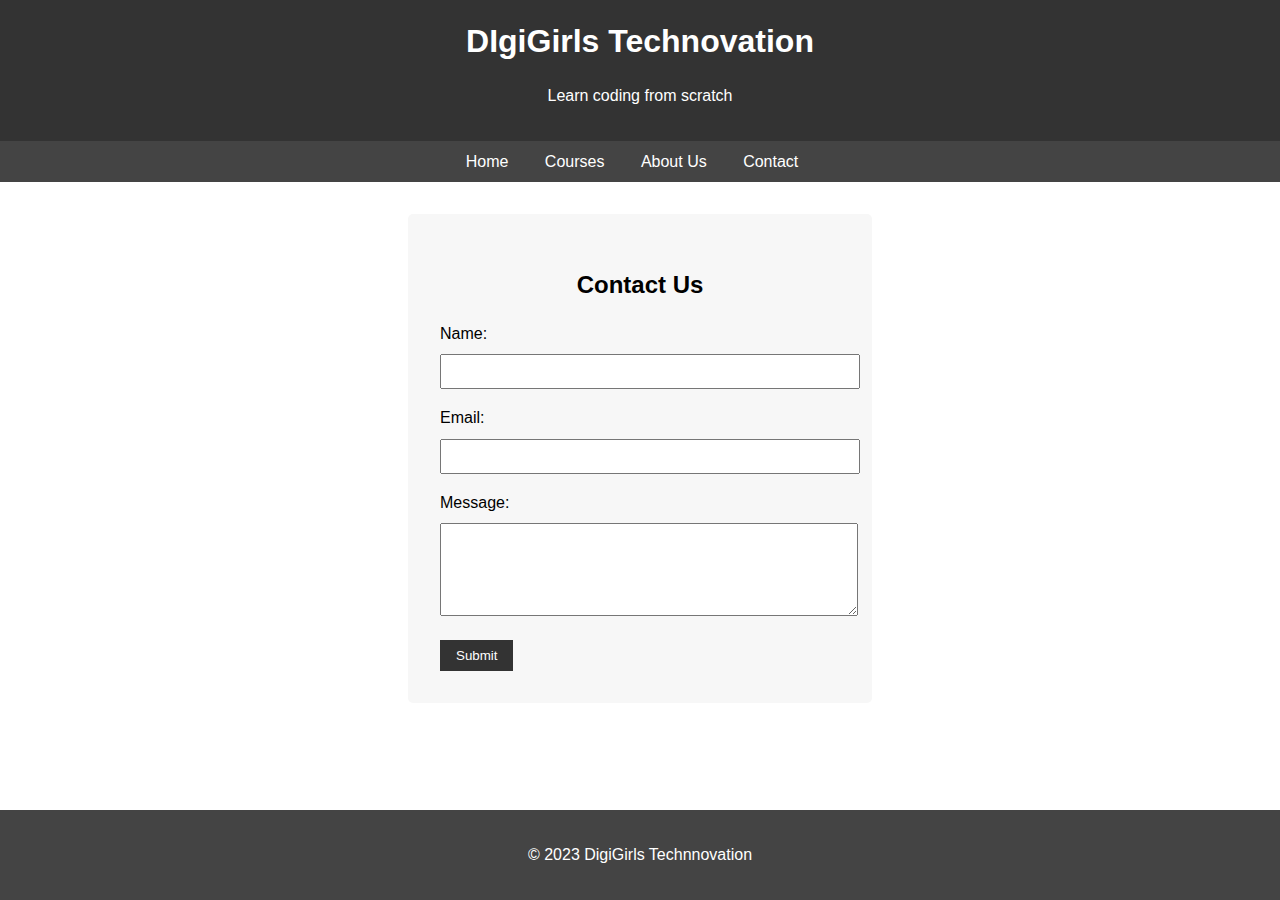
==== contact.html @ e4eab242 "Added Contact pafe and styled contact form" ====
<!DOCTYPE html>
<html lang="en">

<head>
    <meta charset="UTF-8">
    <meta name="viewport" content="width=device-width, initial-scale=1.0">
    <title>DigiGirls Technnovation - Contact</title>
    <link rel="stylesheet" href="css/style.css">
</head>

<body>
    <header>
        <h1>DIgiGirls Technovation</h1>
        <p>Learn coding from scratch</p>
    </header>

    <nav>
        <ul>
            <li><a href="index.html">Home</a></li>
            <li><a href="courses.html">Courses</a></li>
            <li><a href="about.html">About Us</a></li>
            <li><a href="contact.html">Contact</a></li>
        </ul>
    </nav>

    <main>
        <section id="contact" class="contact-form">
            <h2>Contact Us</h2>
            <form action="contact.php" method="POST">
                <label for="name">Name:</label>
                <input type="text" id="name" name="name" required>

                <label for="email">Email:</label>
                <input type="email" id="email" name="email" required>

                <label for="message">Message:</label>
                <textarea id="message" name="message" rows="5" required></textarea>

                <button type="submit">Submit</button>
            </form>
        </section>
    </main>

    <footer>
        <p>&copy; 2023 DigiGirls Technnovation</p>
    </footer>

</body>

</html>
---- css/style.css ----
/* style.css */

/* Global styles */
body {
  font-family: Arial, sans-serif;
  line-height: 1.6;
  margin: 0;
  padding: 0;
  display: flex;
  flex-direction: column;
  min-height:100vh;
}

header {
  background-color: #333;
  color: #fff;
  text-align: center;
  padding: 1rem;
}

nav {
  background-color: #444;
  padding: 0.5rem;
}

nav ul {
  list-style: none;
  padding: 0;
  margin: 0;
  text-align: center;
}

nav li {
  display: inline-block;
  margin-right: 1rem;
}

nav li a {
  color: #fff;
  text-decoration: none;
  padding: 0.5rem;
}

main {
  padding: 2rem;
}

footer {
  background-color: #444;
  color: #fff;
  text-align: center;
  padding: 1rem;
  margin-top:auto;
}

/* Home page specific styles */
h1 {
  margin: 0;
}

/* Sign-up page specific styles */
form {
  max-width: 400px;
  margin: 0 auto;
}

form label {
  display: block;
  margin-bottom: 0.5rem;
}

form input[type="text"],
form input[type="email"],
form input[type="password"],
form select {
  width: 100%;
  padding: 0.5rem;
  margin-bottom: 1rem;
}

form button {
  background-color: #333;
  color: #fff;
  padding: 0.5rem 1rem;
  border: none;
  cursor: pointer;
}

/* Login page specific styles */
h2 {
  text-align: center;
}

main section {
  max-width: 400px;
  margin: 0 auto;
}

main section p {
  text-align: center;
}

main section a {
  display: block;
  text-align: center;
  margin-bottom: 0.5rem;
}

/* Center the header text */
header h1, header p {
  text-align: center;
}

/* Center the navigation links */
nav ul {
  text-align: center;
}

/* Center the footer text */
footer p {
  text-align: center;
}

css$ cat style.css 
/* style.css */

/* Global styles */
body {
  font-family: Arial, sans-serif;
  line-height: 1.6;
  margin: 0;
  padding: 0;
}

header {
  background-color: #333;
  color: #fff;
  text-align: center;
  padding: 1rem;
}

nav {
  background-color: #444;
  padding: 0.5rem;
}

nav ul {
  list-style: none;
  padding: 0;
  margin: 0;
  text-align: center;
}

nav li {
  display: inline-block;
  margin-right: 1rem;
}

nav li a {
  color: #fff;
  text-decoration: none;
  padding: 0.5rem;
}

main {
  padding: 2rem;
}

footer {
  background-color: #444;
  color: #fff;
  text-align: center;
  padding: 1rem;
  margin-top:auto;
}

/* Home page specific styles */
h1 {
  margin: 0;
}

/* Sign-up page specific styles */
form {
  max-width: 400px;
  margin: 0 auto;
}

form label {
  display: block;
  margin-bottom: 0.5rem;
}

form input[type="text"],
form input[type="email"],
form input[type="password"],
form select {
  width: 100%;
  padding: 0.5rem;
  margin-bottom: 1rem;
}

form button {
  background-color: #333;
  color: #fff;
  padding: 0.5rem 1rem;
  border: none;
  cursor: pointer;
}

/* Login page specific styles */
h2 {
  text-align: center;
}

main section {
  max-width: 400px;
  margin: 0 auto;
}

main section p {
  text-align: center;
}

main section a {
  display: block;
  text-align: center;
  margin-bottom: 0.5rem;
}

/* Center the header text */
header h1, header p {
  text-align: center;
}

/* Center the navigation links */
nav ul {
  text-align: center;
}

/* Center the footer text */
footer p {
  text-align: center;
}


/* About Us page specific styles */
#about {
  text-align: center;
}

.team-member {
  display: inline-block;
  margin: 1rem;
}

.team-member img {
  width: 200px;
  height: 200px;
  border-radius: 50%;
  object-fit: cover;
}

.team-member h4 {
  margin-top: 1rem;
}

.team-member p {
  margin-bottom: 1rem;
}






/* Contact page specific styles */
.contact-form {
    max-width: 400px;
    margin: 0 auto;
    padding: 2rem;
    background-color: #f7f7f7;
    border-radius: 5px;
}

.contact-form h2 {
    text-align: center;
    margin-bottom: 1rem;
}

.contact-form label {
    display: block;
    margin-bottom: 0.5rem;
}

.contact-form input,
.contact-form textarea {
    width: 100%;
    padding: 0.5rem;
    margin-bottom: 1rem;
}

.contact-form button {
    background-color: #333;
    color: #fff;
    padding: 0.5rem 1rem;
    border: none;
    cursor: pointer;
}

/* Add some responsive styles for better user experience on smaller screens */
@media screen and (max-width: 768px) {
    .contact-form {
        max-width: 90%;
    }
}

@media screen and (max-width: 480px) {
    .contact-form {
        padding: 1rem;
    }
}
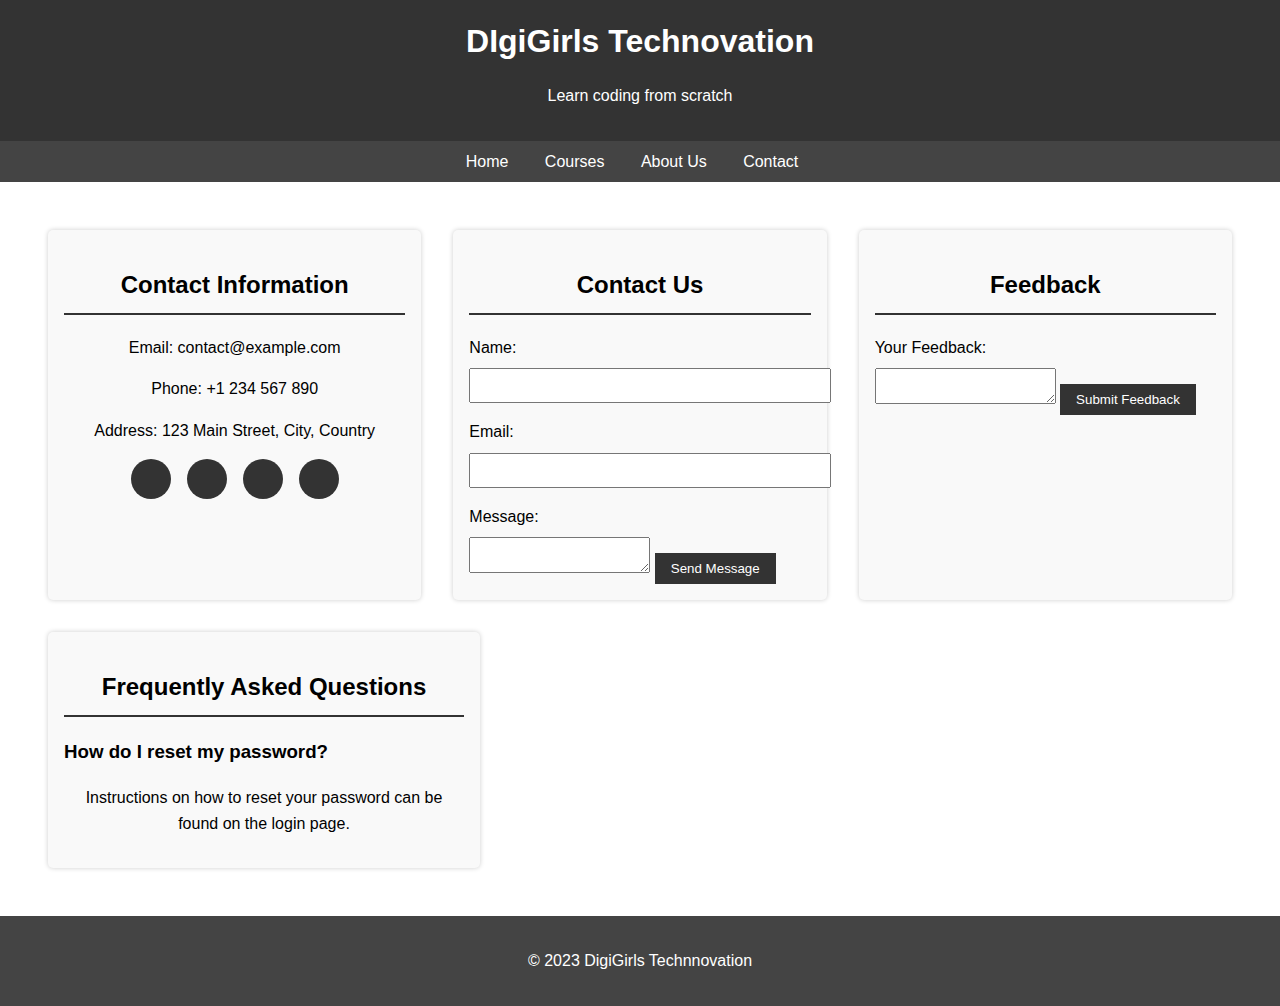
==== commit 3482f4ac: "Add interactive features to contact page" ====
--- a/contact.html
+++ b/contact.html
@@ -2,10 +2,11 @@
 <html lang="en">
 
 <head>
-    <meta charset="UTF-8">
-    <meta name="viewport" content="width=device-width, initial-scale=1.0">
-    <title>DigiGirls Technnovation - Contact</title>
-    <link rel="stylesheet" href="css/style.css">
+     <meta charset="UTF-8">
+     <meta name="viewport" content="width=device-width, initial-scale=1.0">
+     <title>DigiGirls Technnovation</title>
+     <link rel="stylesheet" href="css/style.css">
+
 </head>
 
 <body>
@@ -24,20 +25,68 @@
     </nav>
 
     <main>
-        <section id="contact" class="contact-form">
+        <section id="contact-info" class="contact-section">
+            <h2>Contact Information</h2>
+            <p>Email: contact@example.com</p>
+            <p>Phone: +1 234 567 890</p>
+            <p>Address: 123 Main Street, City, Country</p>
+
+            <div class="social-links">
+                <a href="https://www.facebook.com/example" target="_blank" rel="noopener noreferrer">
+                    <!-- Add the Facebook icon image here -->
+                </a>
+                <a href="https://twitter.com/example" target="_blank" rel="noopener noreferrer">
+                    <!-- Add the Twitter icon image here -->
+                </a>
+                <a href="https://www.instagram.com/example" target="_blank" rel="noopener noreferrer">
+                    <!-- Add the Instagram icon image here -->
+                </a>
+                <a href="https://www.linkedin.com/company/example" target="_blank" rel="noopener noreferrer">
+                    <!-- Add the LinkedIn icon image here -->
+                </a>
+            </div>
+
+            <div class="contact-map">
+                <!-- Embed Google Maps here -->
+                <!-- Example: <iframe src="https://www.google.com/maps/embed?pb=!1m18!1m12!1m3!1d12345.6789!2d12.3456789!3d12.3456789!2m3!1f0!2f0!3f0!3m2!1i1024!2i768!4f13.1!3m3!1m2!1s0x0%3A0x0!2zMTPCsDUwJzEyLjAiTiAxMsKwMjgnMzguMiJF!5e0!3m2!1sen!2sus!4v1559108276549!5m2!1sen!2sus" width="100%" height="300" frameborder="0" style="border:0" allowfullscreen></iframe> -->
+            </div>
+        </section>
+
+        <section id="contact-form" class="contact-section">
             <h2>Contact Us</h2>
-            <form action="contact.php" method="POST">
+            <form>
+                <!-- Contact form fields here -->
                 <label for="name">Name:</label>
                 <input type="text" id="name" name="name" required>
-
+                
                 <label for="email">Email:</label>
                 <input type="email" id="email" name="email" required>
+                
+                <label for="message">Message:</label>
+                <textarea id="message" name="message" required></textarea>
+                
+                <button type="submit">Send Message</button>
+            </form>
+        </section>
 
-                <label for="message">Message:</label>
-                <textarea id="message" name="message" rows="5" required></textarea>
+        <section id="feedback-form" class="contact-section">
+            <h2>Feedback</h2>
+            <form>
+                <!-- Feedback form fields here -->
+                <label for="feedback">Your Feedback:</label>
+                <textarea id="feedback" name="feedback" required></textarea>
+                
+                <button type="submit">Submit Feedback</button>
+            </form>
+        </section>
 
-                <button type="submit">Submit</button>
-            </form>
+        <section id="faq" class="contact-section">
+            <h2>Frequently Asked Questions</h2>
+            <div class="faq-item">
+                <h3>How do I reset my password?</h3>
+                <p>Instructions on how to reset your password can be found on the login page.</p>
+            </div>
+            <!-- Add more FAQ items here -->
         </section>
     </main>
 
--- a/css/style.css
+++ b/css/style.css
@@ -319,3 +319,93 @@
         padding: 1rem;
     }
 }
+
+
+
+
+/* Additional styles for the contact page */
+main {
+  display: flex;
+  flex-wrap: wrap;
+}
+
+.contact-section {
+  flex: 1 1 300px;
+  margin: 1rem;
+  padding: 1rem;
+  background-color: #f9f9f9;
+  border-radius: 5px;
+  box-shadow: 0 0 5px rgba(0, 0, 0, 0.2);
+}
+
+.contact-section h2 {
+  border-bottom: 2px solid #333;
+  padding-bottom: 0.5rem;
+}
+
+.contact-form label,
+.contact-form textarea,
+.contact-form button,
+.feedback-form label,
+.feedback-form textarea,
+.feedback-form button {
+  display: block;
+  width: 100%;
+}
+
+.contact-form input[type="text"],
+.contact-form input[type="email"],
+.feedback-form textarea {
+  padding: 0.5rem;
+  margin-bottom: 1rem;
+  border: 1px solid #ccc;
+  border-radius: 5px;
+}
+
+.contact-form textarea,
+.feedback-form textarea {
+  resize: vertical;
+}
+
+.contact-form button,
+.feedback-form button {
+  background-color: #333;
+  color: #fff;
+  padding: 0.5rem 1rem;
+  border: none;
+  border-radius: 5px;
+  cursor: pointer;
+}
+
+.contact-form button:hover,
+.feedback-form button:hover {
+  background-color: #555;
+}
+
+.social-links {
+  display: flex;
+  justify-content: center;
+  gap: 1rem;
+}
+
+.social-links a {
+  display: inline-block;
+  width: 40px;
+  height: 40px;
+  background-color: #333;
+  border-radius: 50%;
+  text-align: center;
+  line-height: 40px;
+  color: #fff;
+}
+
+/* Responsive adjustments */
+@media screen and (max-width: 600px) {
+  main {
+    flex-direction: column;
+  }
+
+  .contact-section {
+    flex: 1 1 auto;
+  }
+}
